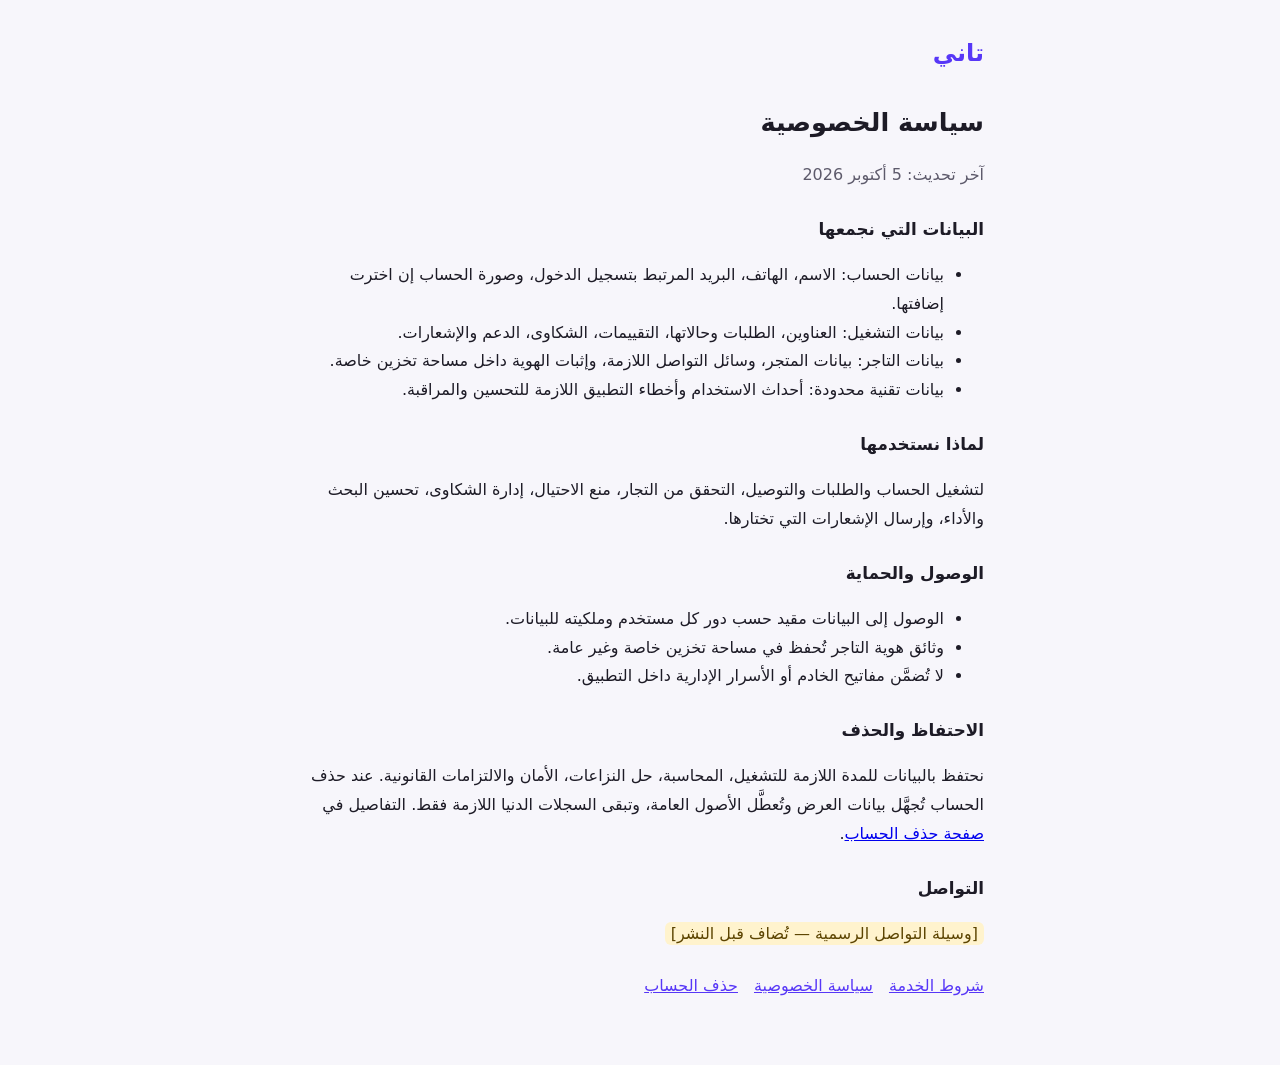
==== privacy/index.html @ cf170abb "Public pages and App Links file for Tani Co-Authored-By: Claude Opus 5.5 <noreply@anthropic.com>" ====
<!doctype html>
<html lang="ar" dir="rtl">
<head>
<meta charset="utf-8">
<meta name="viewport" content="width=device-width, initial-scale=1">
<title>سياسة الخصوصية — تاني</title>
<link rel="stylesheet" href="/style.css">
</head>
<body>
<main>
<header><a href="/">تاني</a></header>
<h1>سياسة الخصوصية</h1>
<p class="muted">آخر تحديث: 5 أكتوبر 2026</p>
<h3>البيانات التي نجمعها</h3>
<ul>
<li>بيانات الحساب: الاسم، الهاتف، البريد المرتبط بتسجيل الدخول، وصورة الحساب إن اخترت إضافتها.</li>
<li>بيانات التشغيل: العناوين، الطلبات وحالاتها، التقييمات، الشكاوى، الدعم والإشعارات.</li>
<li>بيانات التاجر: بيانات المتجر، وسائل التواصل اللازمة، وإثبات الهوية داخل مساحة تخزين خاصة.</li>
<li>بيانات تقنية محدودة: أحداث الاستخدام وأخطاء التطبيق اللازمة للتحسين والمراقبة.</li>
</ul>
<h3>لماذا نستخدمها</h3>
<p>لتشغيل الحساب والطلبات والتوصيل، التحقق من التجار، منع الاحتيال، إدارة الشكاوى، تحسين البحث والأداء، وإرسال الإشعارات التي تختارها.</p>
<h3>الوصول والحماية</h3>
<ul>
<li>الوصول إلى البيانات مقيد حسب دور كل مستخدم وملكيته للبيانات.</li>
<li>وثائق هوية التاجر تُحفظ في مساحة تخزين خاصة وغير عامة.</li>
<li>لا تُضمَّن مفاتيح الخادم أو الأسرار الإدارية داخل التطبيق.</li>
</ul>
<h3>الاحتفاظ والحذف</h3>
<p>نحتفظ بالبيانات للمدة اللازمة للتشغيل، المحاسبة، حل النزاعات، الأمان والالتزامات القانونية. عند حذف الحساب تُجهَّل بيانات العرض وتُعطَّل الأصول العامة، وتبقى السجلات الدنيا اللازمة فقط. التفاصيل في <a href="/account-deletion/">صفحة حذف الحساب</a>.</p>
<h3>التواصل</h3><p><span class="todo">[وسيلة التواصل الرسمية — تُضاف قبل النشر]</span></p>
<div class="links"><a href="/terms/">شروط الخدمة</a><a href="/privacy/">سياسة الخصوصية</a><a href="/account-deletion/">حذف الحساب</a></div>
</main>
</body>
</html>
---- style.css ----
:root { --bg: #f7f6fb; --text: #1d1b26; --muted: #5d5a6b; --brand: #5737f7; --card: #ffffff; --border: #e4e1ef; }
@media (prefers-color-scheme: dark) {
  :root { --bg: #14121b; --text: #f1eff8; --muted: #b4b0c4; --brand: #a594ff; --card: #1e1b28; --border: #33303f; }
}
* { box-sizing: border-box; }
body { margin: 0; background: var(--bg); color: var(--text); font-family: system-ui, "Segoe UI", Tahoma, sans-serif; line-height: 1.8; }
main { max-width: 720px; margin: 0 auto; padding: 32px 16px 64px; }
header { display: flex; align-items: center; gap: 12px; margin-bottom: 24px; }
header a { color: var(--brand); font-weight: 700; font-size: 1.5rem; text-decoration: none; }
h1 { font-size: 1.6rem; margin: 0 0 8px; }
h2 { font-size: 1.2rem; margin-top: 32px; }
h3 { font-size: 1.05rem; margin-top: 24px; }
.card { background: var(--card); border: 1px solid var(--border); border-radius: 16px; padding: 20px; }
.muted { color: var(--muted); }
nav a, .links a { color: var(--brand); }
.links { display: flex; flex-wrap: wrap; gap: 16px; margin-top: 24px; }
.todo { background: #fff3cd; color: #5c4400; padding: 2px 6px; border-radius: 6px; }
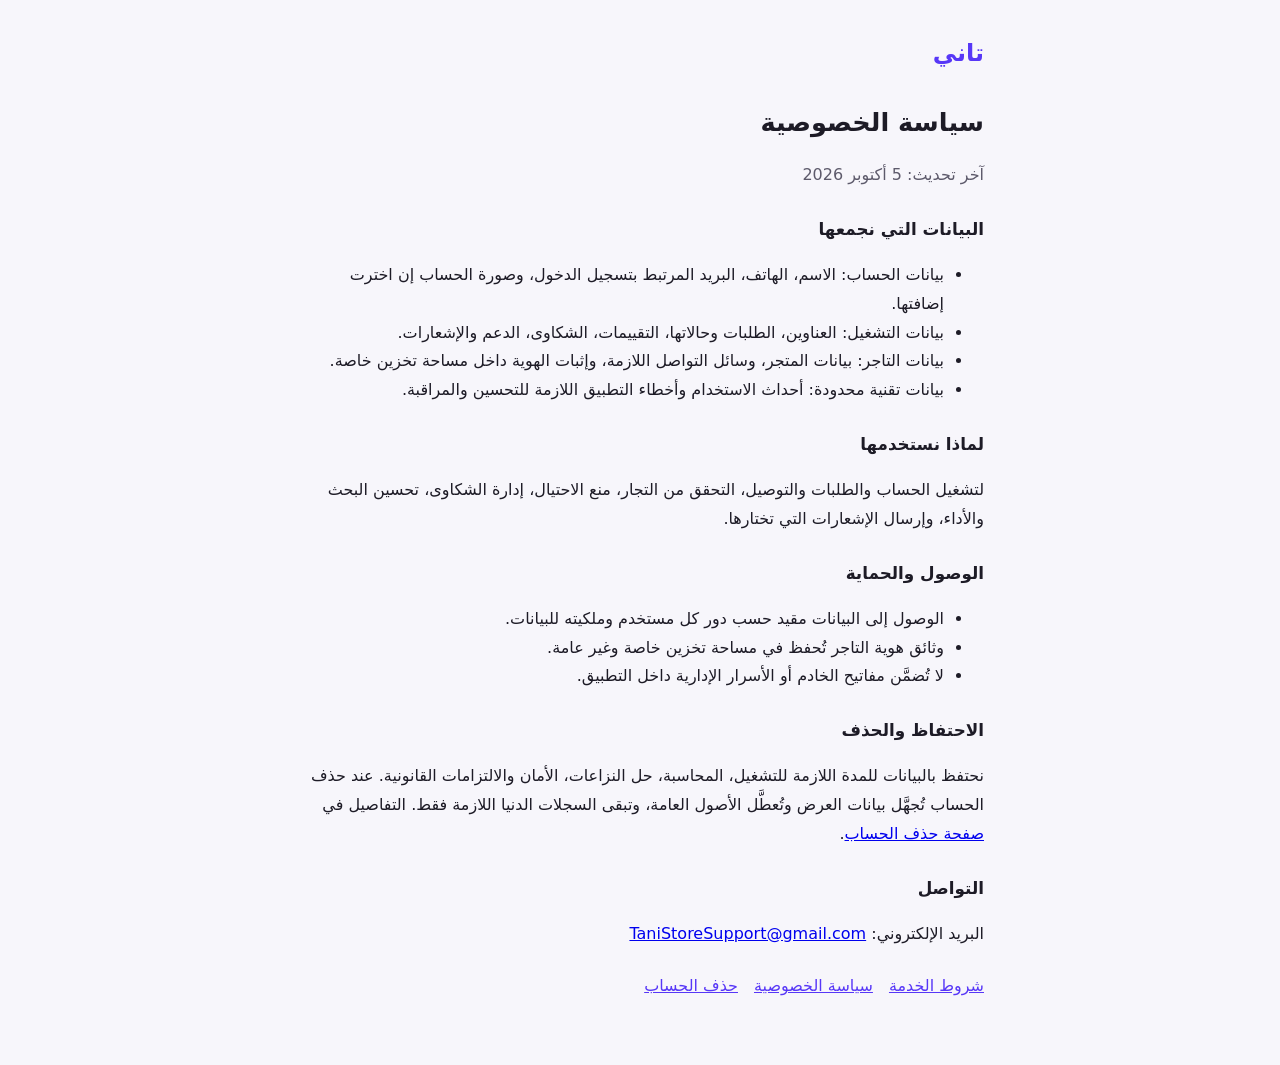
==== commit cf81d29e: "Add support email Co-Authored-By: Claude Opus 5.5 <noreply@anthropic.com>" ====
--- a/privacy/index.html
+++ b/privacy/index.html
@@ -28,7 +28,7 @@
 </ul>
 <h3>الاحتفاظ والحذف</h3>
 <p>نحتفظ بالبيانات للمدة اللازمة للتشغيل، المحاسبة، حل النزاعات، الأمان والالتزامات القانونية. عند حذف الحساب تُجهَّل بيانات العرض وتُعطَّل الأصول العامة، وتبقى السجلات الدنيا اللازمة فقط. التفاصيل في <a href="/account-deletion/">صفحة حذف الحساب</a>.</p>
-<h3>التواصل</h3><p><span class="todo">[وسيلة التواصل الرسمية — تُضاف قبل النشر]</span></p>
+<h3>التواصل</h3><p>البريد الإلكتروني: <a href="mailto:TaniStoreSupport@gmail.com">TaniStoreSupport@gmail.com</a></p>
 <div class="links"><a href="/terms/">شروط الخدمة</a><a href="/privacy/">سياسة الخصوصية</a><a href="/account-deletion/">حذف الحساب</a></div>
 </main>
 </body>
